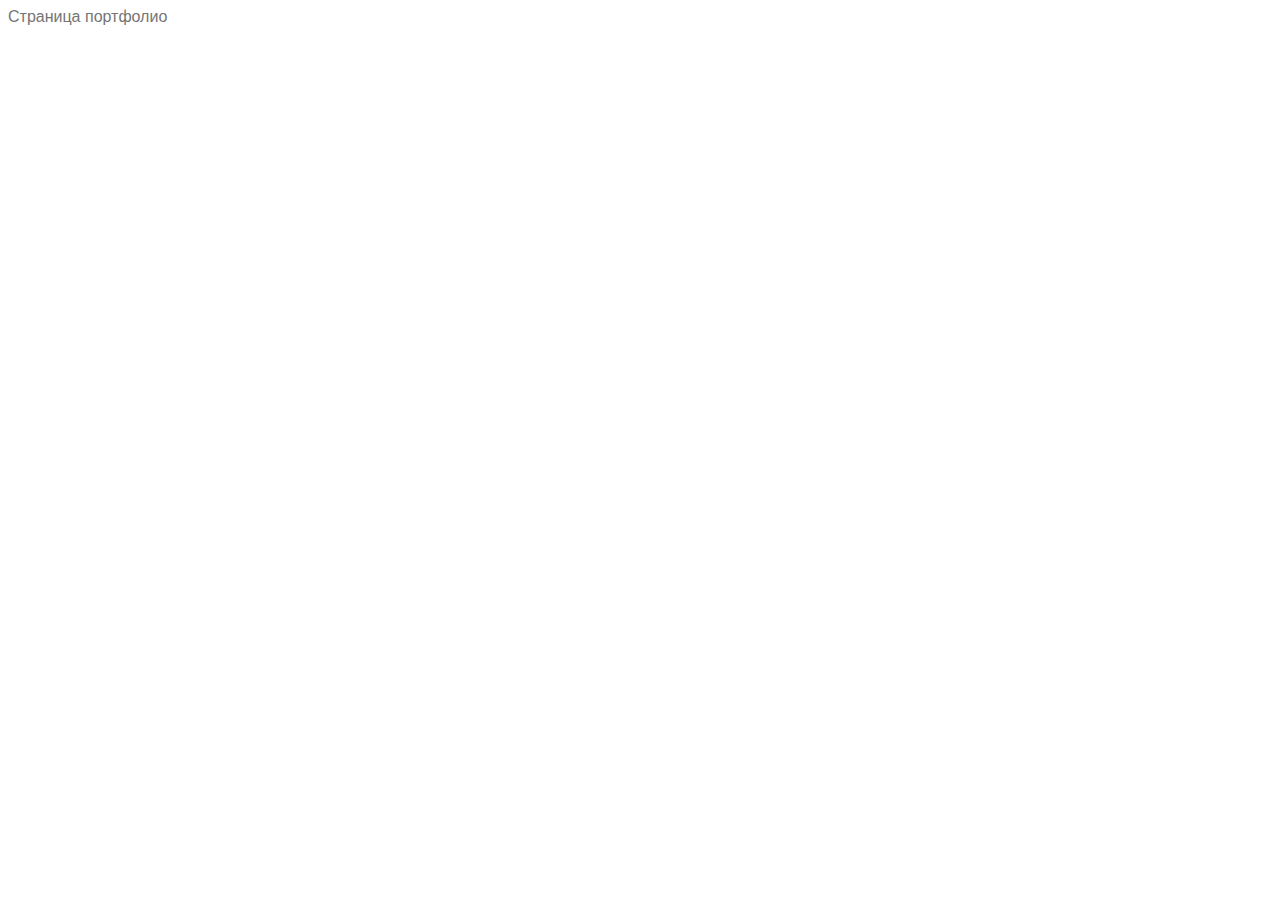
==== portfolio.html @ 5b489743 "added files" ====
<!DOCTYPE html>
<html lang="ru">
  <head>
     <meta charset="utf-8" />
     <meta name="viewport" content="widht=device-widht, initial-scale=1.0" />
     <title>Document</title>
     <link rel="stylesheet" href="./css/styles.css" />
  </head>

  <body>
      <h1?>Страница портфолио</h1>

  </body>
</html>
---- css/styles.css ----
:root {
  --primary-text-color: #757575;
  --title-text-color: #212121;
  --accent-color: #2196f3;
  --primary-white-color: #ffffff;
}

body {
  background-color: var(--primary-white-color);
  color: var(--primary-text-color);
  font-family: Roboto, sans-serif;
}

.list {
  list-style: none;
}

/* логотип */
.logo {
  color: var(--title-text-color);
}
.accent {
  color: var(--accent-color);
}

.site-nav .link {
  color: var(--title-text-color);
}

.site-nav:hover,
.site-nav:focus {
  color: var(--accent-color);
}

/* цвет основного текста: #212121;
вторичный цвет текста:#757575 ;
цвет h1:#FFFFFF;
цвет контактов в футере: #FFFFFF99 ? 60%   rgba(255, 255, 255, 0.6);
акцент: #2196f3;
цвет фона: #ffffff;
цвет торичного фона: #f5f4fa; */
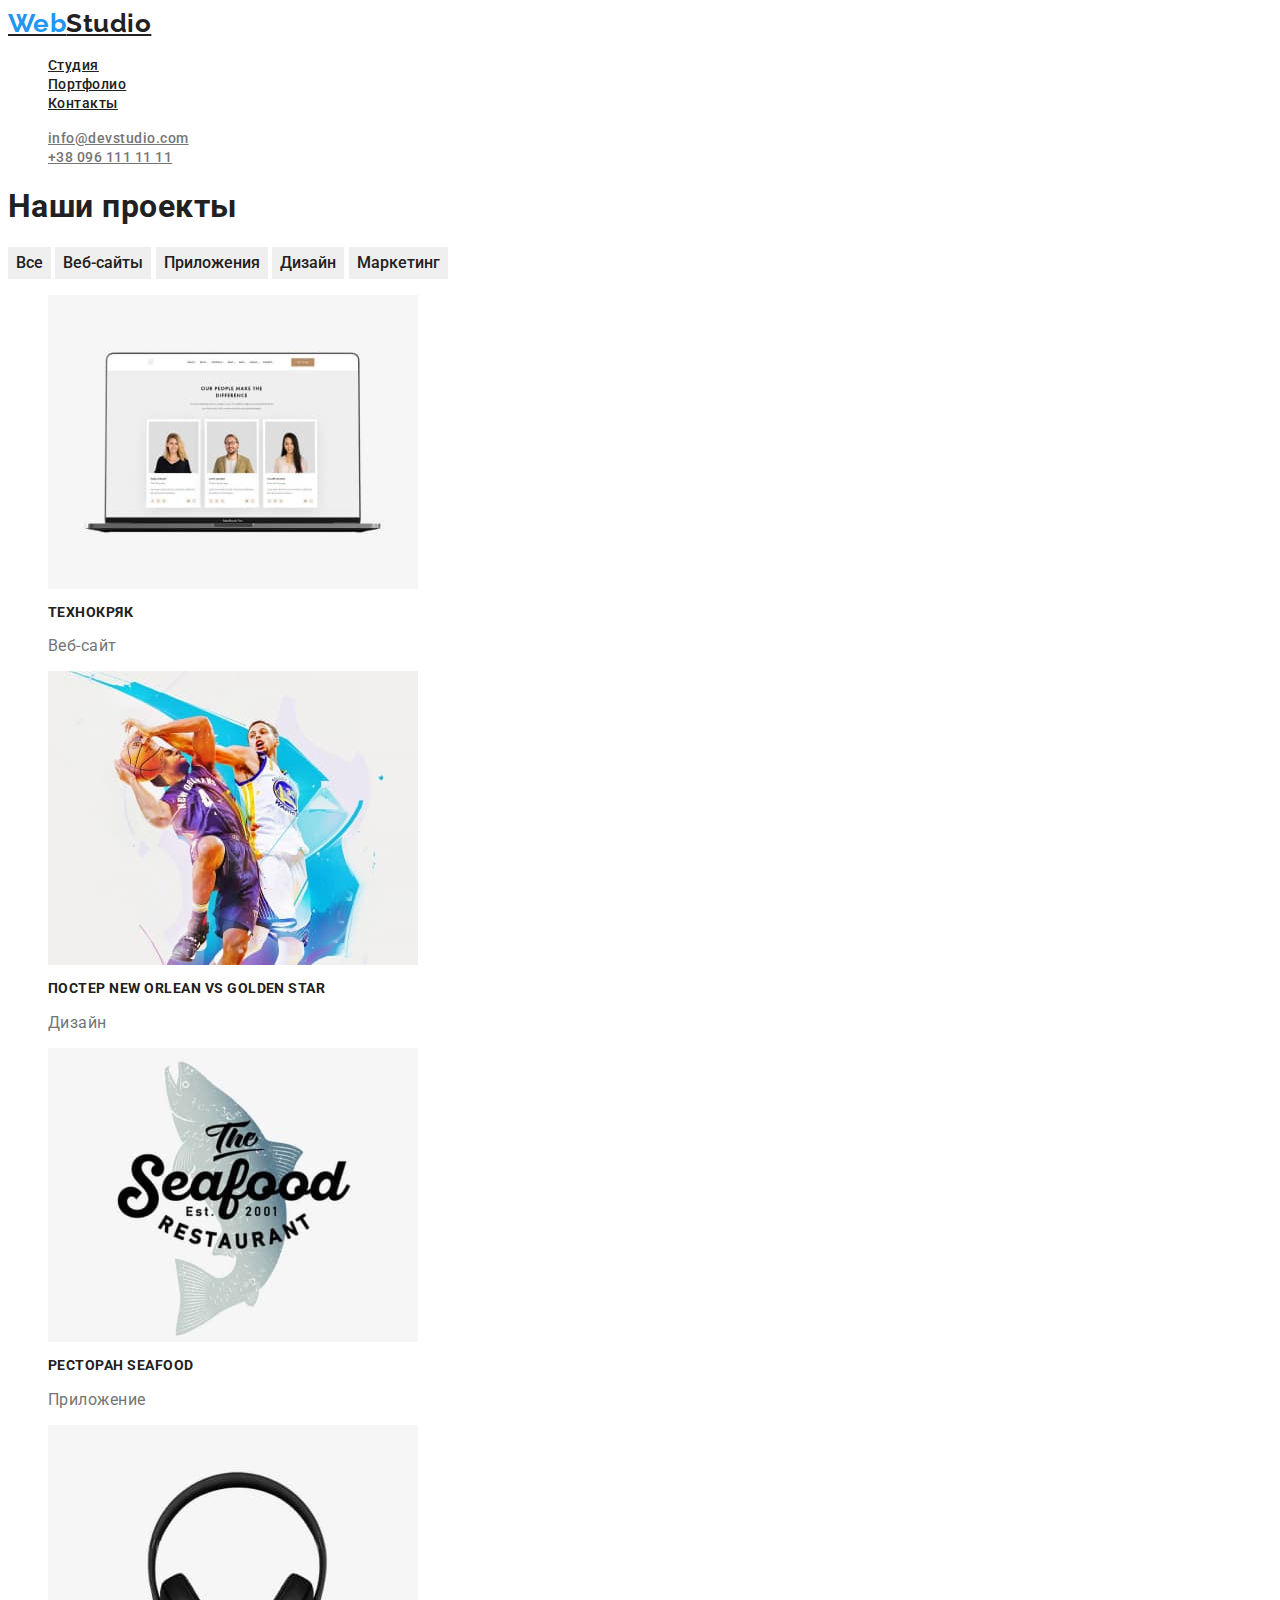
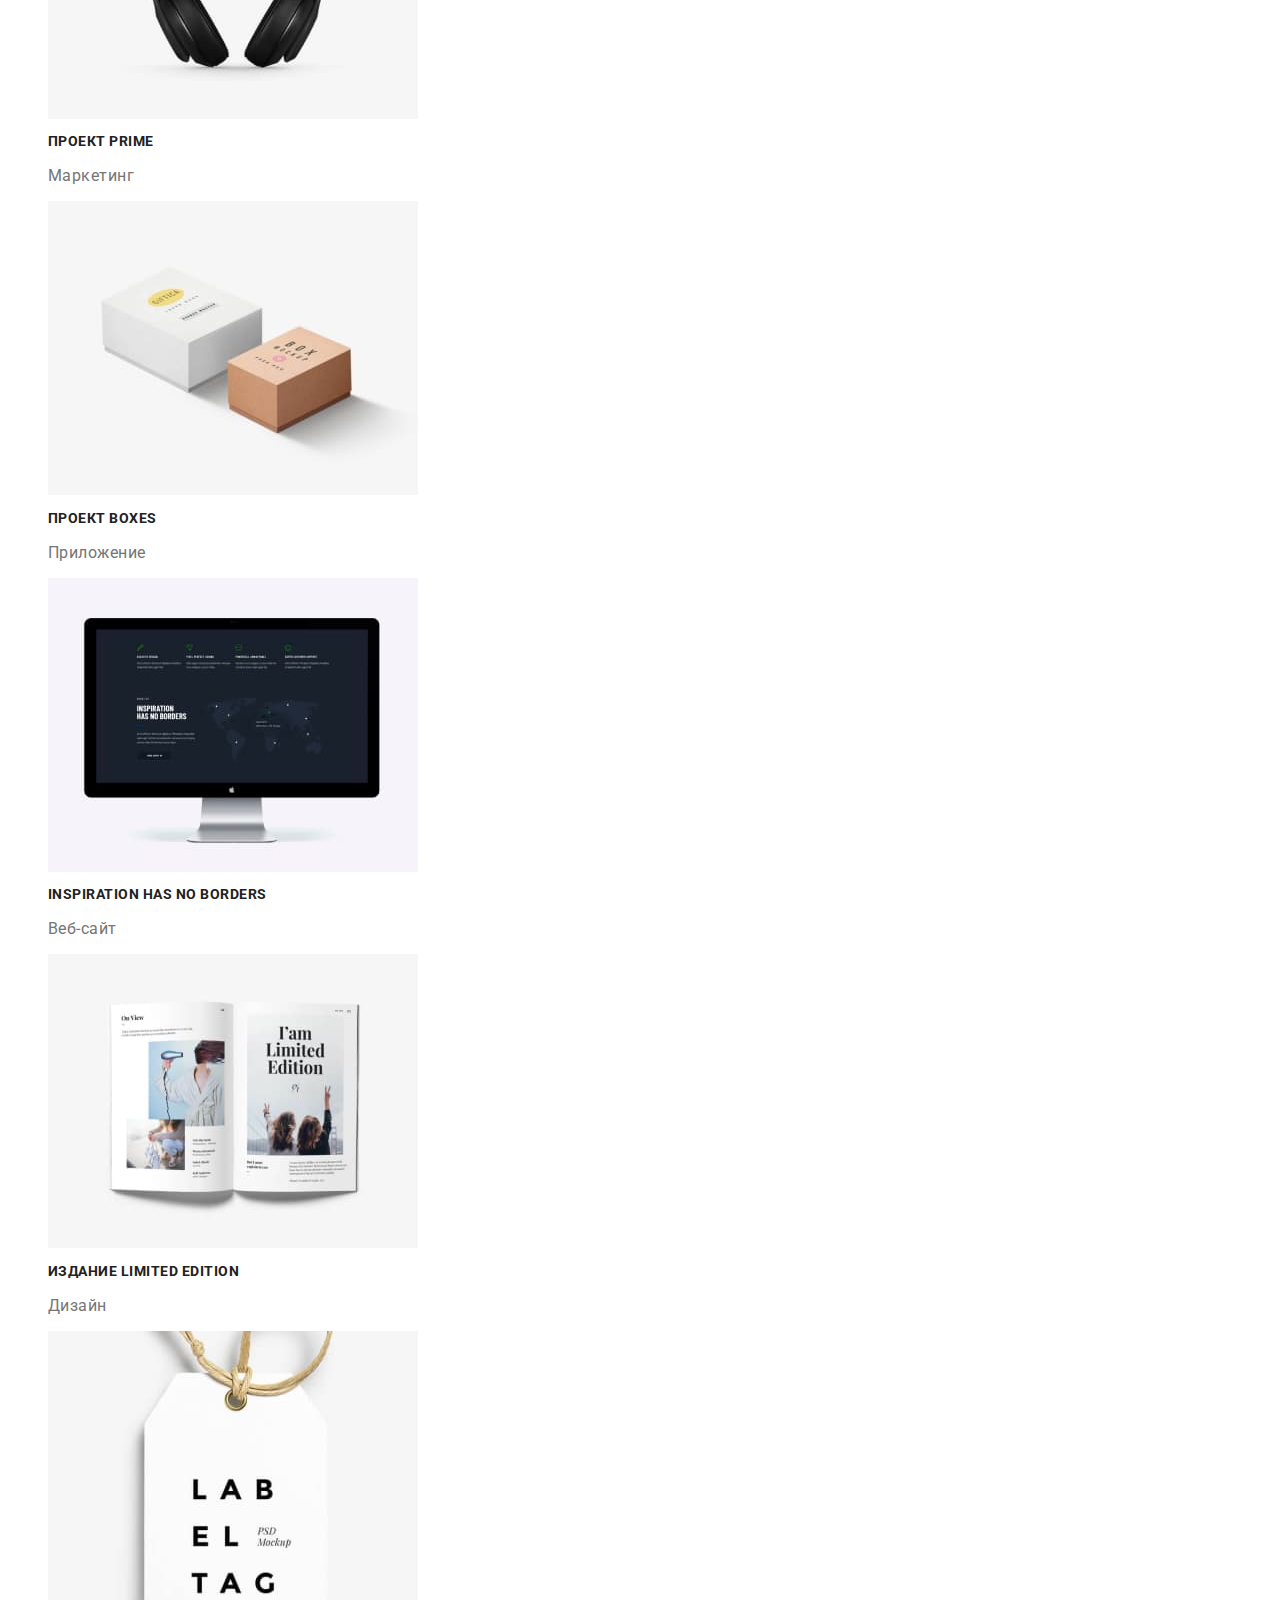
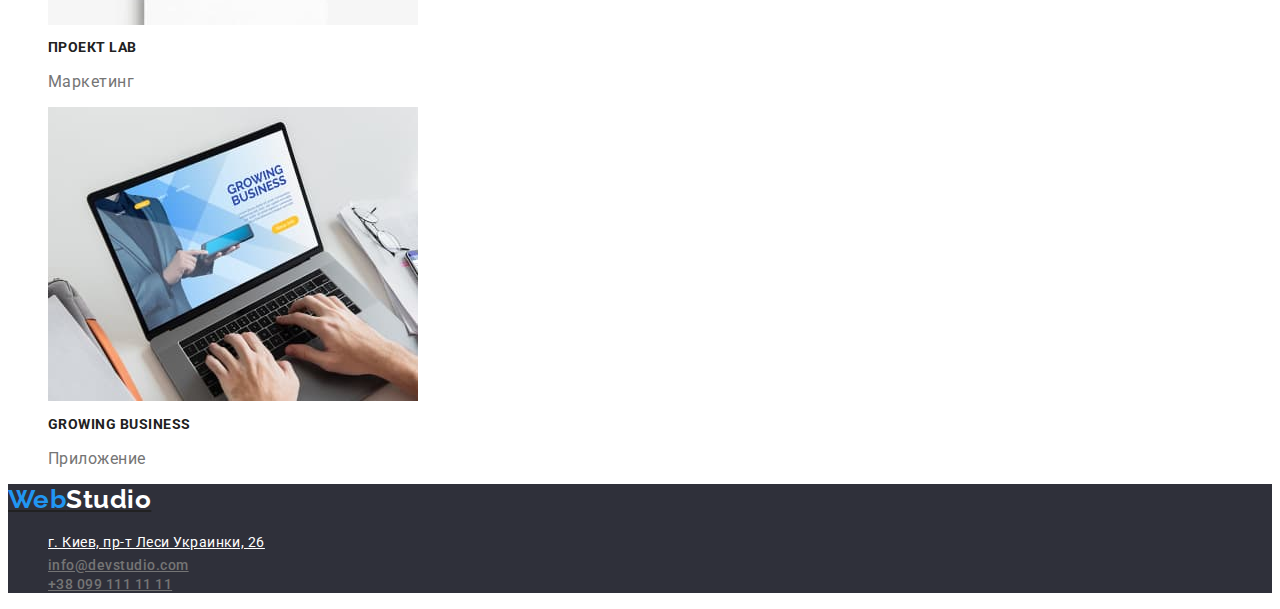
==== commit 45791cdd: "added new pages and css" ====
--- a/portfolio.html
+++ b/portfolio.html
@@ -1,18 +1,112 @@
 <!DOCTYPE html>
 <html lang="ru">
   <head>
-     <meta charset="utf-8" />
-     <meta name="viewport" content="widht=device-widht, initial-scale=1.0" />
-     <title>Document</title>
-     <link rel="stylesheet" href="./css/styles.css" />
+    <meta charset="utf-8" />
+    <meta name="viewport" content="widht=device-widht, initial-scale=1.0" />
+    <title>Document</title>
+    <link rel="preconnect" href="https://fonts.googleapis.com" />
+    <link rel="preconnect" href="https://fonts.gstatic.com" crossorigin />
+    <link
+      href="https://fonts.googleapis.com/css2?family=Raleway:wght@700&family=Roboto:wght@400;500;700;900&display=swap"
+      rel="stylesheet"
+    />
+    <link rel="stylesheet" href="./css/styles.css" />
   </head>
 
   <body>
-      <h1?>Страница портфолио</h1>
+    <!-- Шапка сайта-->
+    <header>
+      <nav>
+        <a href="./index.html" class="logo"><span class="accent">Web</span>Studio</a>
+        <ul class="site-nav list">
+          <li><a href="./portfolio.html" class="link">Студия</a></li>
+          <li><a href="./portfolio.html" class="link">Портфолио</a></li>
+          <li><a href="" class="link">Контакты</a></li>
+        </ul>
+      </nav>
 
+      <ul class="contacts list">
+        <li><a href="mailto:info@devstudio.com" class="contact-title">info@devstudio.com</a></li>
+        <li><a href="tel:+380991111111" class="contact-title">+38 096 111 11 11</a></li>
+      </ul>
+    </header>
+
+    <main>
+      <h1 class="section-title">Наши проекты</h1>
+      <button type="button" class="button-primary">Все</button>
+      <button type="button" class="button-primary">Веб-сайты</button>
+      <button type="button" class="button-primary">Приложения</button>
+      <button type="button" class="button-primary">Дизайн</button>
+      <button type="button" class="button-primary">Маркетинг</button>
+      <ul class="feature-list list">
+        <li>
+          <img src="./images/image.jpg" alt="Ноутбук" width="370" />
+          <h2 class="title">Технокряк</h2>
+          <p>Веб-сайт</p>
+        </li>
+        <li>
+          <img src="./images/image.1.jpg" alt="Двое мужчин играют в баскетбол" width="370" />
+          <h2 class="title">Постер New Orlean vs Golden Star</h2>
+          <p>Дизайн</p>
+        </li>
+        <li>
+          <img src="./images/image.2.jpg" alt="Лого ресторана" width="370" />
+          <h2 class="title">Ресторан Seafood</h2>
+          <p>Приложение</p>
+        </li>
+        <li>
+          <img src="./images/image.3.jpg" alt="Наушники" width="370" />
+          <h2 class="title">Проект Prime</h2>
+          <p>Маркетинг</p>
+        </li>
+        <li>
+          <img src="./images/image.4.jpg" alt="Две коробки" width="370" />
+          <h2 class="title">Проект Boxes</h2>
+          <p>Приложение</p>
+        </li>
+        <li>
+          <img src="./images/image.5.jpg" alt="Монитор комп'ютера" width="370" />
+          <h2 class="title">Inspiration has no Borders</h2>
+          <p>Веб-сайт</p>
+        </li>
+        <li>
+          <img src="./images/image.6.jpg" alt="Открытый журнал" width="370" />
+          <h2 class="title">Издание Limited Edition</h2>
+          <p>Дизайн</p>
+        </li>
+        <li>
+          <img src="./images/image.7.jpg" alt="Проект LAB" width="370" />
+          <h2 class="title">Проект LAB</h2>
+          <p>Маркетинг</p>
+        </li>
+        <li>
+          <img src="./images/image.8.jpg" alt="Робота за проектом" width="370" />
+          <h2 class="title">Growing Business</h2>
+          <p>Приложение</p>
+        </li>
+      </ul>
+    </main>
+
+    <!-- Футер -->
+    <footer class="adress">
+      <a href="./index.html" class="logo"
+        ><span class="accent">Web</span><span class="accent-logo">Studio</span></a
+      >
+      <address>
+        <ul class="contacts list">
+          <li>
+            <a
+              href="https://goo.gl/maps/pnNfETj2RrLpbSRX6"
+              target="_blank"
+              rel="nooper noreferrer"
+              class="adress-title"
+              >г. Киев, пр-т Леси Украинки, 26</a
+            >
+          </li>
+          <li><a href="mailto:info@devstudio.com" class="contact-title"> info@devstudio.com</a></li>
+          <li><a href="tel:+380991111111" class="contact-title"> +38 099 111 11 11</a></li>
+        </ul>
+      </address>
+    </footer>
   </body>
 </html>
-
-
-  
-
--- a/css/styles.css
+++ b/css/styles.css
@@ -3,12 +3,14 @@
   --title-text-color: #212121;
   --accent-color: #2196f3;
   --primary-white-color: #ffffff;
+  --primary-grey-color: #2f303a;
 }
 
 body {
   background-color: var(--primary-white-color);
   color: var(--primary-text-color);
-  font-family: Roboto, sans-serif;
+  font-family: 'Roboto', sans-serif;
+  letter-spacing: 0.03em;
 }
 
 .list {
@@ -18,20 +20,117 @@
 /* логотип */
 .logo {
   color: var(--title-text-color);
+  font-family: 'Raleway', sans-serif;
+  font-weight: 700;
+  font-size: 26px;
+  line-height: 1.19;
 }
 .accent {
   color: var(--accent-color);
 }
+.accent-logo {
+  color: var(--primary-white-color);
+}
+.site-nav .link {
+  color: var(--title-text-color);
+  font-family: 'Roboto', sans-serif;
+  font-weight: 500;
+  font-size: 14px;
+  line-height: 1.14;
+}
 
-.site-nav .link {
+.site-nav .link:hover,
+.site-nav .link:focus {
+  color: var(--accent-color);
+}
+
+/* hero */
+.hero-title {
+  background-color: var(--primary-grey-color);
+  color: var(--primary-white-color);
+  font-family: 'Roboto', sans-serif;
+  font-weight: 900;
+  font-size: 44px;
+  line-height: 1.36;
+  text-transform: uppercase;
+  text-align: center;
+}
+
+.section-title {
   color: var(--title-text-color);
 }
 
-.site-nav:hover,
-.site-nav:focus {
+/* features */
+.feature-list .title {
+  color: var(--title-text-color);
+  font-family: 'Roboto', sans-serif;
+  font-weight: 700;
+  font-size: 14px;
+  line-height: 1.14;
+  text-transform: uppercase;
+}
+
+/* button */
+.button {
+  background-color: var(--accent-color);
+  color: var(--primary-white-color);
+  border-color: transparent;
+  font-family: 'Roboto', sans-serif;
+  font-weight: 700;
+  font-size: 16px;
+  line-height: 1.88;
+  border-radius: 4px;
+  cursor: pointer;
+  text-align: center;
+}
+
+.button:hover,
+.button:focus {
+  color: var(--title-text-color);
+}
+
+.button-primary {
+  color: var(--title-text-color);
+  font-family: 'Roboto', sans-serif;
+  font-size: 16px;
+  font-weight: 500;
+  line-height: 1.63;
+  text-align: center;
+  border-color: transparent;
+  cursor: pointer;
+}
+
+.button-primary:hover,
+.button-primary:focus {
+  background-color: var(--accent-color);
+  color: var(--primary-white-color);
+  border-color: transparent;
+}
+/* contacts */
+.adress {
+  background-color: var(--primary-grey-color);
+}
+.contact-title {
+  color: var(--primary-text-color);
+  font-family: 'Roboto', sans-serif;
+  font-size: 14px;
+  font-weight: 500;
+  line-height: 1.14;
+  font-style: normal;
+}
+
+.contact-title:hover,
+.adress-title:hover {
   color: var(--accent-color);
 }
 
+.adress-title {
+  color: var(--primary-white-color);
+  font-family: Roboto, sans-serif;
+  font-size: 14px;
+  line-height: 1.71;
+  font-style: normal;
+}
 /* цвет основного текста: #212121;
 вторичный цвет текста:#757575 ;
 цвет h1:#FFFFFF;
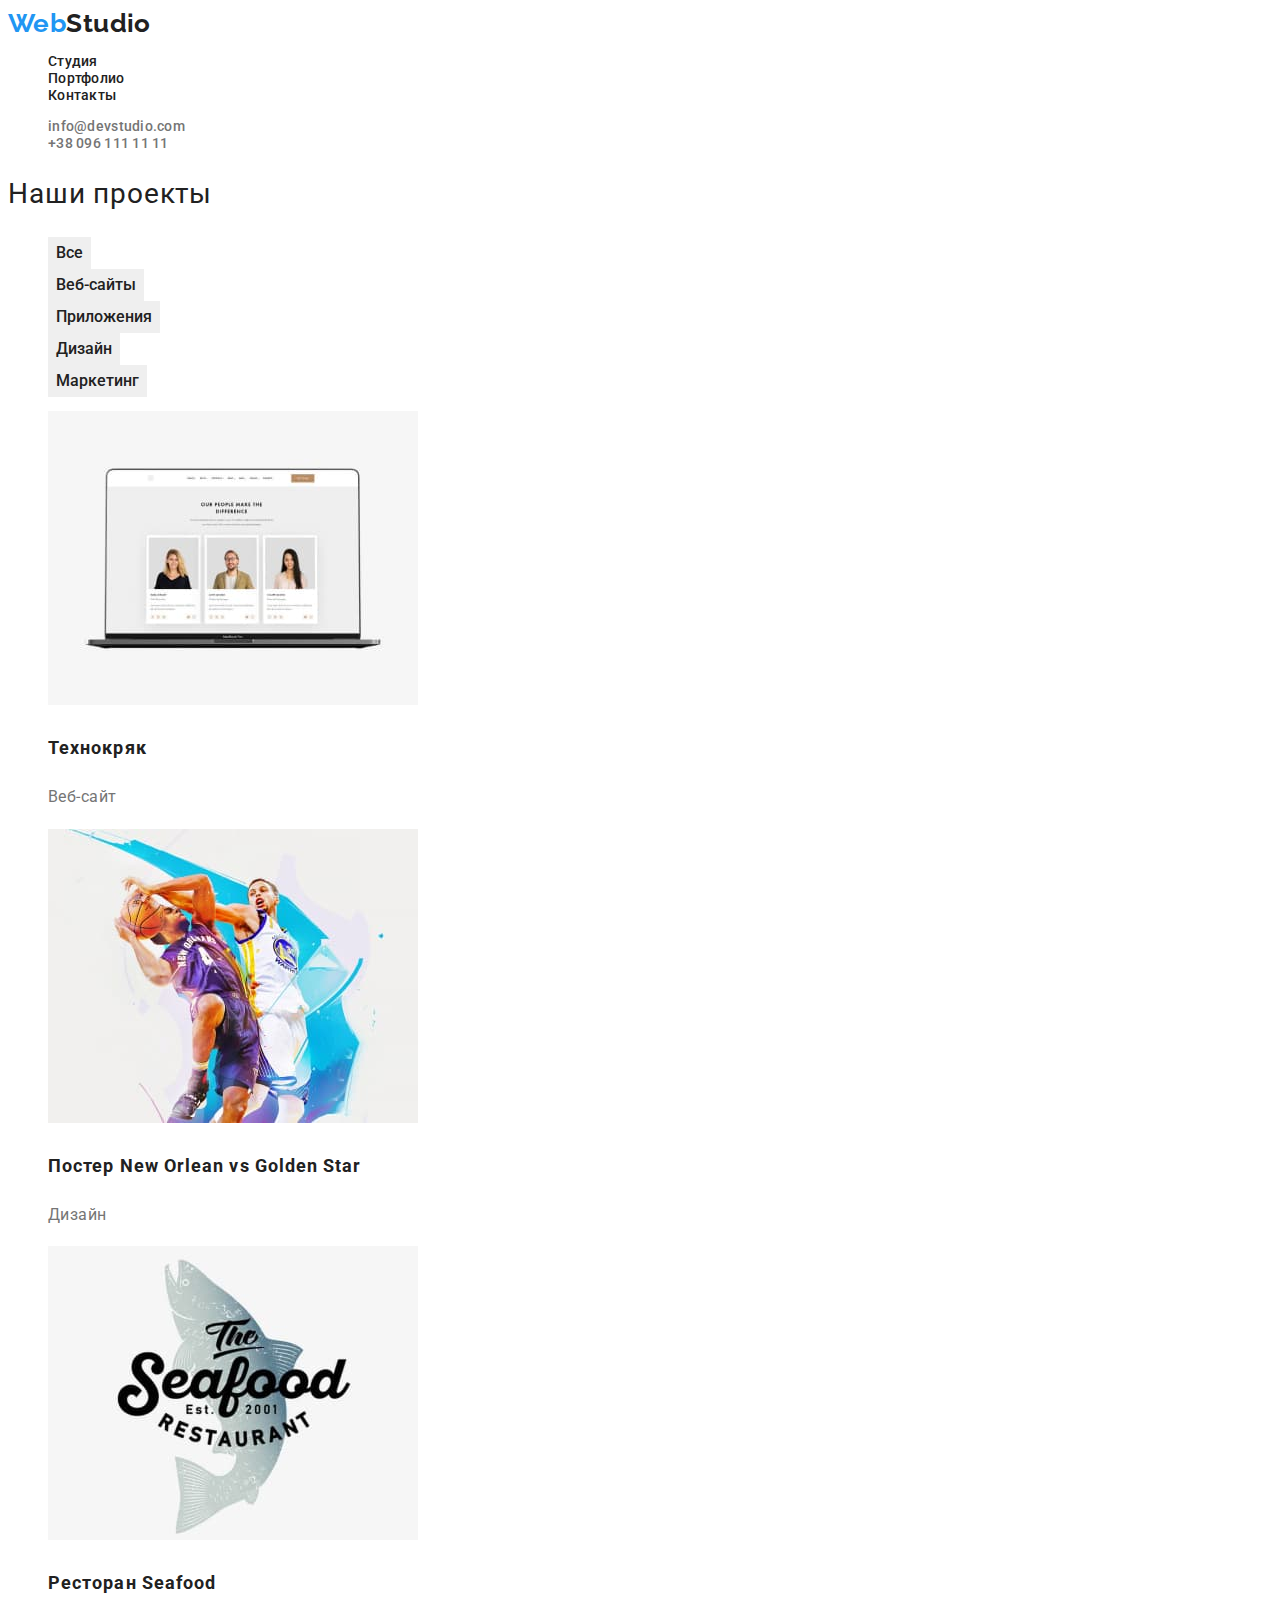
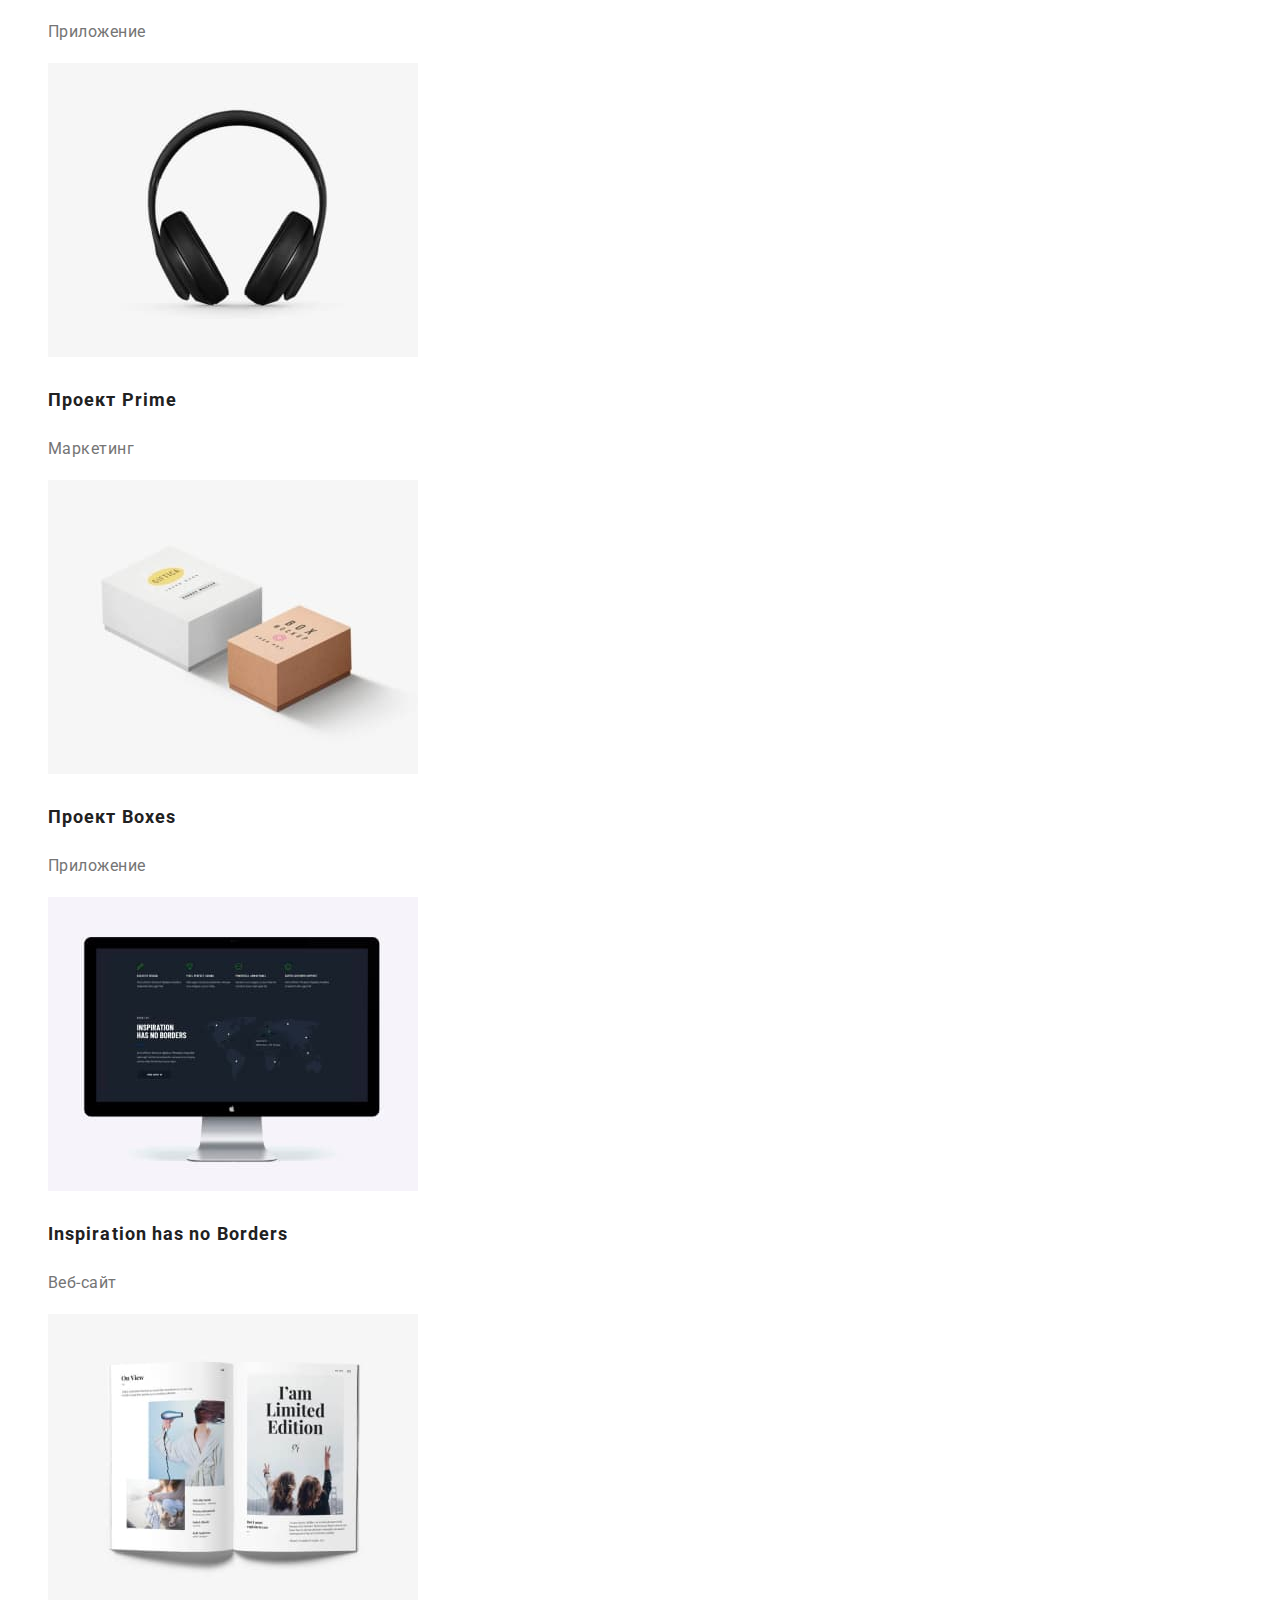
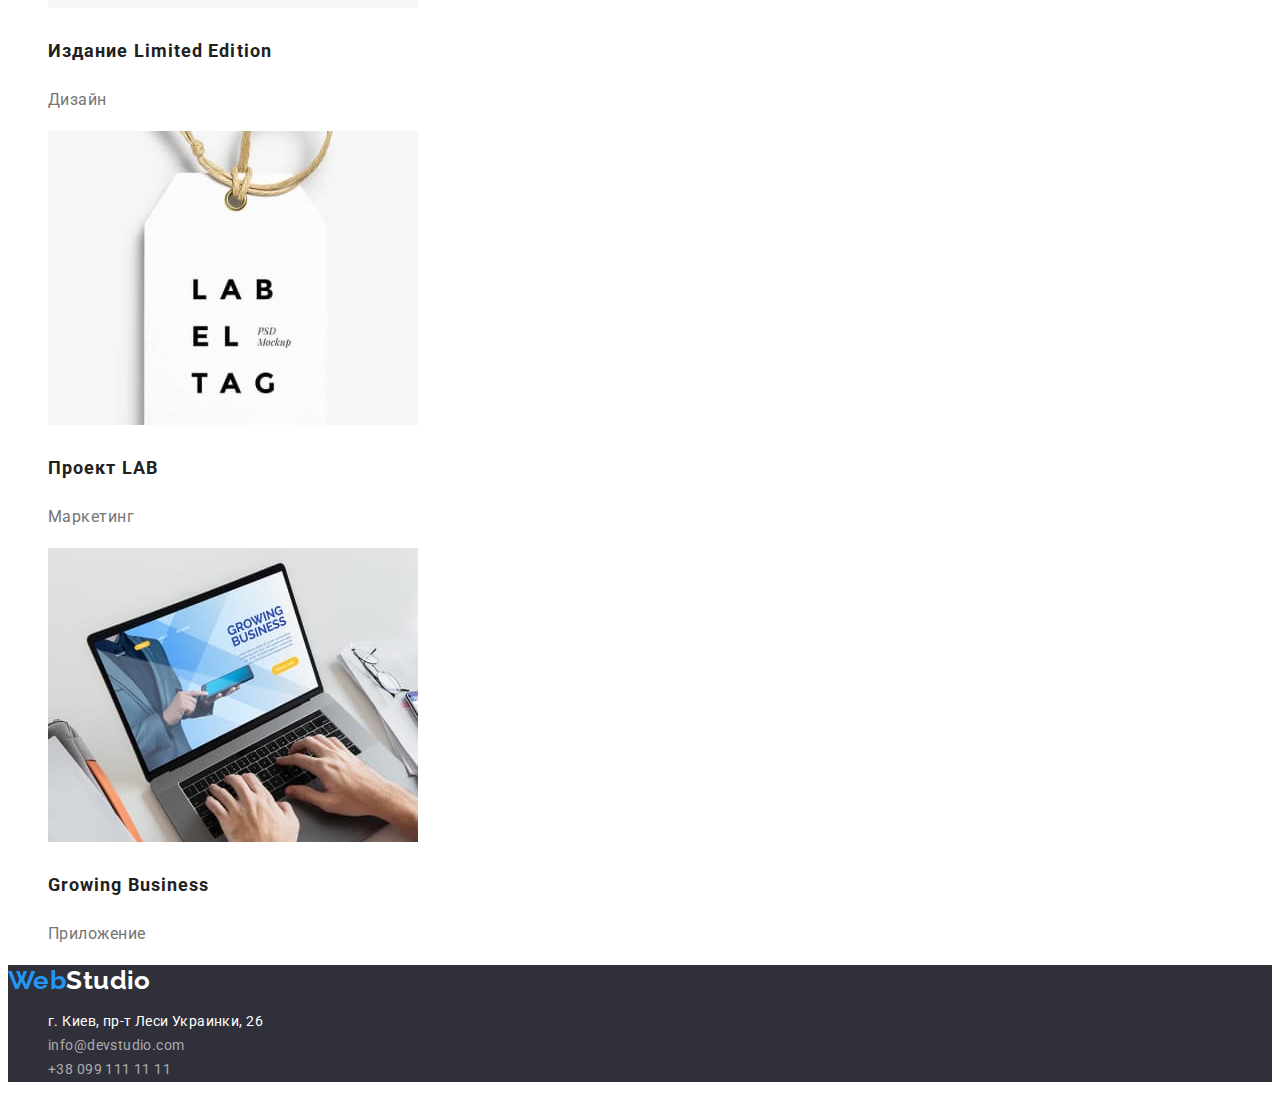
==== commit 72dddc3c: "changes to files" ====
--- a/portfolio.html
+++ b/portfolio.html
@@ -19,7 +19,7 @@
       <nav>
         <a href="./index.html" class="logo"><span class="accent">Web</span>Studio</a>
         <ul class="site-nav list">
-          <li><a href="./portfolio.html" class="link">Студия</a></li>
+          <li><a href="./studio.html" class="link">Студия</a></li>
           <li><a href="./portfolio.html" class="link">Портфолио</a></li>
           <li><a href="" class="link">Контакты</a></li>
         </ul>
@@ -32,59 +32,81 @@
     </header>
 
     <main>
-      <h1 class="section-title">Наши проекты</h1>
-      <button type="button" class="button-primary">Все</button>
-      <button type="button" class="button-primary">Веб-сайты</button>
-      <button type="button" class="button-primary">Приложения</button>
-      <button type="button" class="button-primary">Дизайн</button>
-      <button type="button" class="button-primary">Маркетинг</button>
-      <ul class="feature-list list">
-        <li>
-          <img src="./images/image.jpg" alt="Ноутбук" width="370" />
-          <h2 class="title">Технокряк</h2>
-          <p>Веб-сайт</p>
-        </li>
-        <li>
-          <img src="./images/image.1.jpg" alt="Двое мужчин играют в баскетбол" width="370" />
-          <h2 class="title">Постер New Orlean vs Golden Star</h2>
-          <p>Дизайн</p>
-        </li>
-        <li>
-          <img src="./images/image.2.jpg" alt="Лого ресторана" width="370" />
-          <h2 class="title">Ресторан Seafood</h2>
-          <p>Приложение</p>
-        </li>
-        <li>
-          <img src="./images/image.3.jpg" alt="Наушники" width="370" />
-          <h2 class="title">Проект Prime</h2>
-          <p>Маркетинг</p>
-        </li>
-        <li>
-          <img src="./images/image.4.jpg" alt="Две коробки" width="370" />
-          <h2 class="title">Проект Boxes</h2>
-          <p>Приложение</p>
-        </li>
-        <li>
-          <img src="./images/image.5.jpg" alt="Монитор комп'ютера" width="370" />
-          <h2 class="title">Inspiration has no Borders</h2>
-          <p>Веб-сайт</p>
-        </li>
-        <li>
-          <img src="./images/image.6.jpg" alt="Открытый журнал" width="370" />
-          <h2 class="title">Издание Limited Edition</h2>
-          <p>Дизайн</p>
-        </li>
-        <li>
-          <img src="./images/image.7.jpg" alt="Проект LAB" width="370" />
-          <h2 class="title">Проект LAB</h2>
-          <p>Маркетинг</p>
-        </li>
-        <li>
-          <img src="./images/image.8.jpg" alt="Робота за проектом" width="370" />
-          <h2 class="title">Growing Business</h2>
-          <p>Приложение</p>
-        </li>
-      </ul>
+      <section class="section">
+        <h1 class="section-title">Наши проекты</h1>
+        <ul class="list">
+          <li><button type="button" class="button-primary">Все</button></li>
+          <li><button type="button" class="button-primary">Веб-сайты</button></li>
+          <li><button type="button" class="button-primary">Приложения</button></li>
+          <li><button type="button" class="button-primary">Дизайн</button></li>
+          <li><button type="button" class="button-primary">Маркетинг</button></li>
+        </ul>
+        <ul class="projects list">
+          <li class="projects-item">
+            <a href="" class="projects-link">
+              <img src="./images/image.jpg" alt="Ноутбук" width="370" />
+              <h2 class="projects-title">Технокряк</h2>
+              <p>Веб-сайт</p>
+            </a>
+          </li>
+          <li class="projects-item">
+            <a href="" class="projects-link">
+              <img src="./images/image.1.jpg" alt="Двое мужчин играют в баскетбол" width="370" />
+              <h2 class="projects-title">Постер New Orlean vs Golden Star</h2>
+              <p>Дизайн</p>
+            </a>
+          </li>
+          <li class="projects-item">
+            <a href="" class="projects-link">
+              <img src="./images/image.2.jpg" alt="Лого ресторана" width="370" />
+              <h2 class="projects-title">Ресторан Seafood</h2>
+              <p>Приложение</p>
+            </a>
+          </li>
+          <li class="projects-item">
+            <a href="" class="projects-link">
+              <img src="./images/image.3.jpg" alt="Наушники" width="370" />
+              <h2 class="projects-title">Проект Prime</h2>
+              <p>Маркетинг</p>
+            </a>
+          </li>
+          <li class="projects-item">
+            <a href="" class="projects-link">
+              <img src="./images/image.4.jpg" alt="Две коробки" width="370" />
+              <h2 class="projects-title">Проект Boxes</h2>
+              <p>Приложение</p>
+            </a>
+          </li>
+          <li class="projects-item">
+            <a href="" class="projects-link">
+              <img src="./images/image.5.jpg" alt="Монитор комп'ютера" width="370" />
+              <h2 class="projects-title">Inspiration has no Borders</h2>
+              <p>Веб-сайт</p>
+            </a>
+          </li>
+          <li class="projects-item">
+            <a href="" class="projects-link">
+              <img src="./images/image.6.jpg" alt="Открытый журнал" width="370" />
+              <h2 class="projects-title">Издание Limited Edition</h2>
+              <p>Дизайн</p>
+            </a>
+          </li>
+          <li class="projects-item">
+            <a href="" class="projects-link">
+              <img src="./images/image.7.jpg" alt="Проект LAB" width="370" />
+              <h2 class="projects-title">Проект LAB</h2>
+              <p>Маркетинг</p>
+            </a>
+          </li>
+          <li class="projects-item">
+            <a href="" class="projects-link">
+              <img src="./images/image.8.jpg" alt="Робота за проектом" width="370" />
+              <h2 class="projects-title">Growing Business</h2>
+              <p>Приложение</p>
+            </a>
+          </li>
+        </ul>
+      </section>
     </main>
 
     <!-- Футер -->
@@ -103,8 +125,8 @@
               >г. Киев, пр-т Леси Украинки, 26</a
             >
           </li>
-          <li><a href="mailto:info@devstudio.com" class="contact-title"> info@devstudio.com</a></li>
-          <li><a href="tel:+380991111111" class="contact-title"> +38 099 111 11 11</a></li>
+          <li><a href="mailto:info@devstudio.com" class="contact-item"> info@devstudio.com</a></li>
+          <li><a href="tel:+380991111111" class="contact-item"> +38 099 111 11 11</a></li>
         </ul>
       </address>
     </footer>
--- a/css/styles.css
+++ b/css/styles.css
@@ -10,6 +10,8 @@
   background-color: var(--primary-white-color);
   color: var(--primary-text-color);
   font-family: 'Roboto', sans-serif;
+  font-weight: 400;
+  font-size: 14px;
   letter-spacing: 0.03em;
 }
 
@@ -22,6 +24,7 @@
   color: var(--title-text-color);
   font-family: 'Raleway', sans-serif;
   font-weight: 700;
+  text-decoration: none;
   font-size: 26px;
   line-height: 1.19;
 }
@@ -37,6 +40,8 @@
   font-weight: 500;
   font-size: 14px;
   line-height: 1.14;
+  text-decoration: none;
+  letter-spacing: 0.02em;
 }
 
 .site-nav .link:hover,
@@ -50,24 +55,48 @@
   color: var(--primary-white-color);
   font-family: 'Roboto', sans-serif;
   font-weight: 900;
-  font-size: 44px;
   line-height: 1.36;
-  text-transform: uppercase;
   text-align: center;
+  letter-spacing: 0.06em;
 }
 
 .section-title {
   color: var(--title-text-color);
+  font-family: 'Roboto', sans-serif;
+  font-weight: 400;
+  line-height: 1.71;
+  letter-spacing: 0.03em;
 }
 
-/* features */
-.feature-list .title {
+/* work */
+.work-title {
+  color: var(--title-text-color);
+  font-family: 'Roboto', sans-serif;
+  font-style: normal;
+  font-weight: 700;
+  font-size: 14px;
+  line-height: 1.14;
+  letter-spacing: 0.03em;
+  text-transform: uppercase;
+}
+
+/* projects */
+.projects-link {
+  color: var(--primary-text-color);
+  text-decoration: none;
+  font-family: 'Roboto';
+  font-weight: 400;
+  font-size: 16px;
+  line-height: 1.88;
+  letter-spacing: 0.03em;
+}
+.projects-title {
   color: var(--title-text-color);
   font-family: 'Roboto', sans-serif;
   font-weight: 700;
-  font-size: 14px;
-  line-height: 1.14;
-  text-transform: uppercase;
+  font-size: 18px;
+  line-height: 2;
+  letter-spacing: 0.06em;
 }
 
 /* button */
@@ -82,11 +111,12 @@
   border-radius: 4px;
   cursor: pointer;
   text-align: center;
+  letter-spacing: 0.06em;
 }
 
 .button:hover,
 .button:focus {
-  color: var(--title-text-color);
+  color: var(--primary-white-color);
 }
 
 .button-primary {
@@ -106,6 +136,17 @@
   color: var(--primary-white-color);
   border-color: transparent;
 }
+
+/* features */
+.feature-title {
+  color: var(--title-text-color);
+  font-family: 'Roboto', sans-serif;
+  font-weight: 500;
+  font-size: 16px;
+  line-height: 1.19;
+  letter-spacing: 0.03em;
+}
+
 /* contacts */
 .adress {
   background-color: var(--primary-grey-color);
@@ -117,9 +158,23 @@
   font-weight: 500;
   line-height: 1.14;
   font-style: normal;
+  text-decoration: none;
+  letter-spacing: 0.02em;
+}
+
+.contact-item {
+  font-family: 'Roboto';
+  font-style: normal;
+  font-weight: 400;
+  font-size: 14px;
+  line-height: 1.71;
+  letter-spacing: 0.03em;
+  color: rgba(255, 255, 255, 0.6);
+  text-decoration: none;
 }
 
 .contact-title:hover,
+.contact-item:hover,
 .adress-title:hover {
   color: var(--accent-color);
 }
@@ -130,6 +185,7 @@
   font-size: 14px;
   line-height: 1.71;
   font-style: normal;
+  text-decoration: none;
 }
 /* цвет основного текста: #212121;
 вторичный цвет текста:#757575 ;
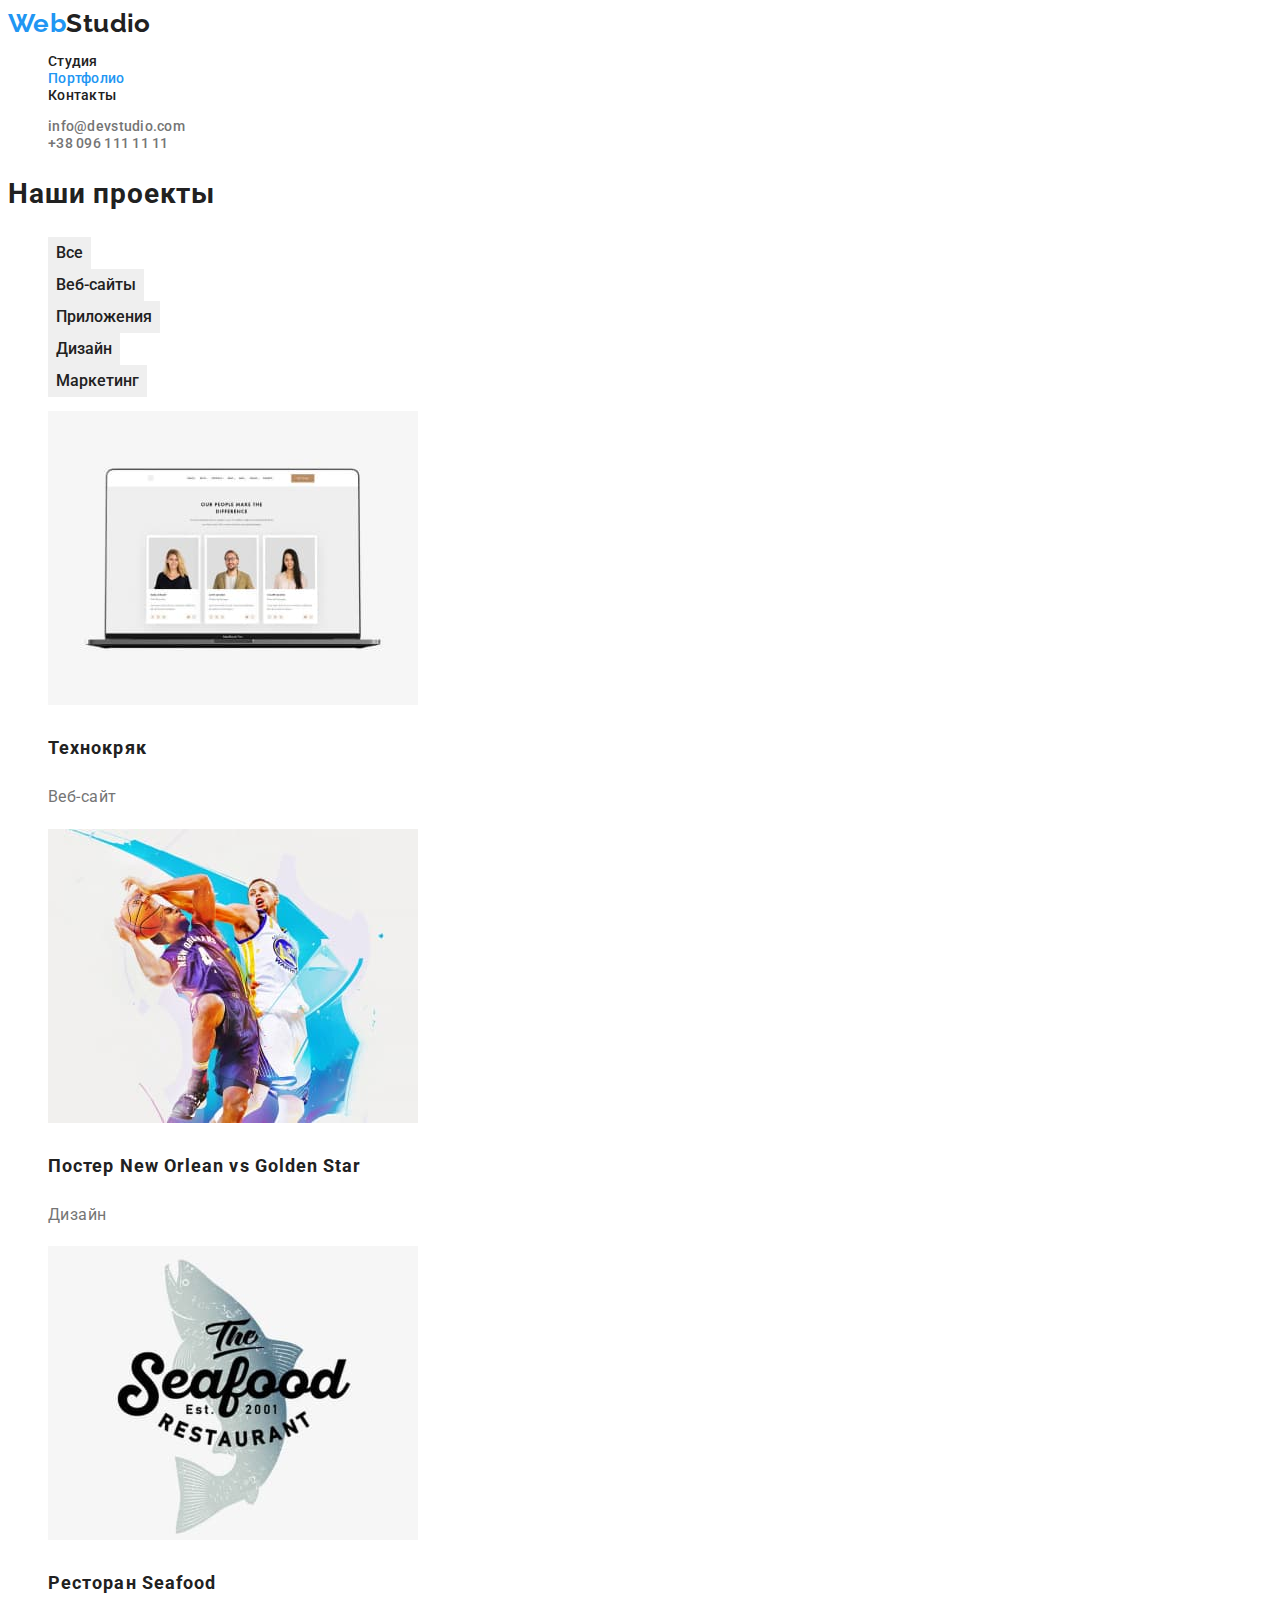
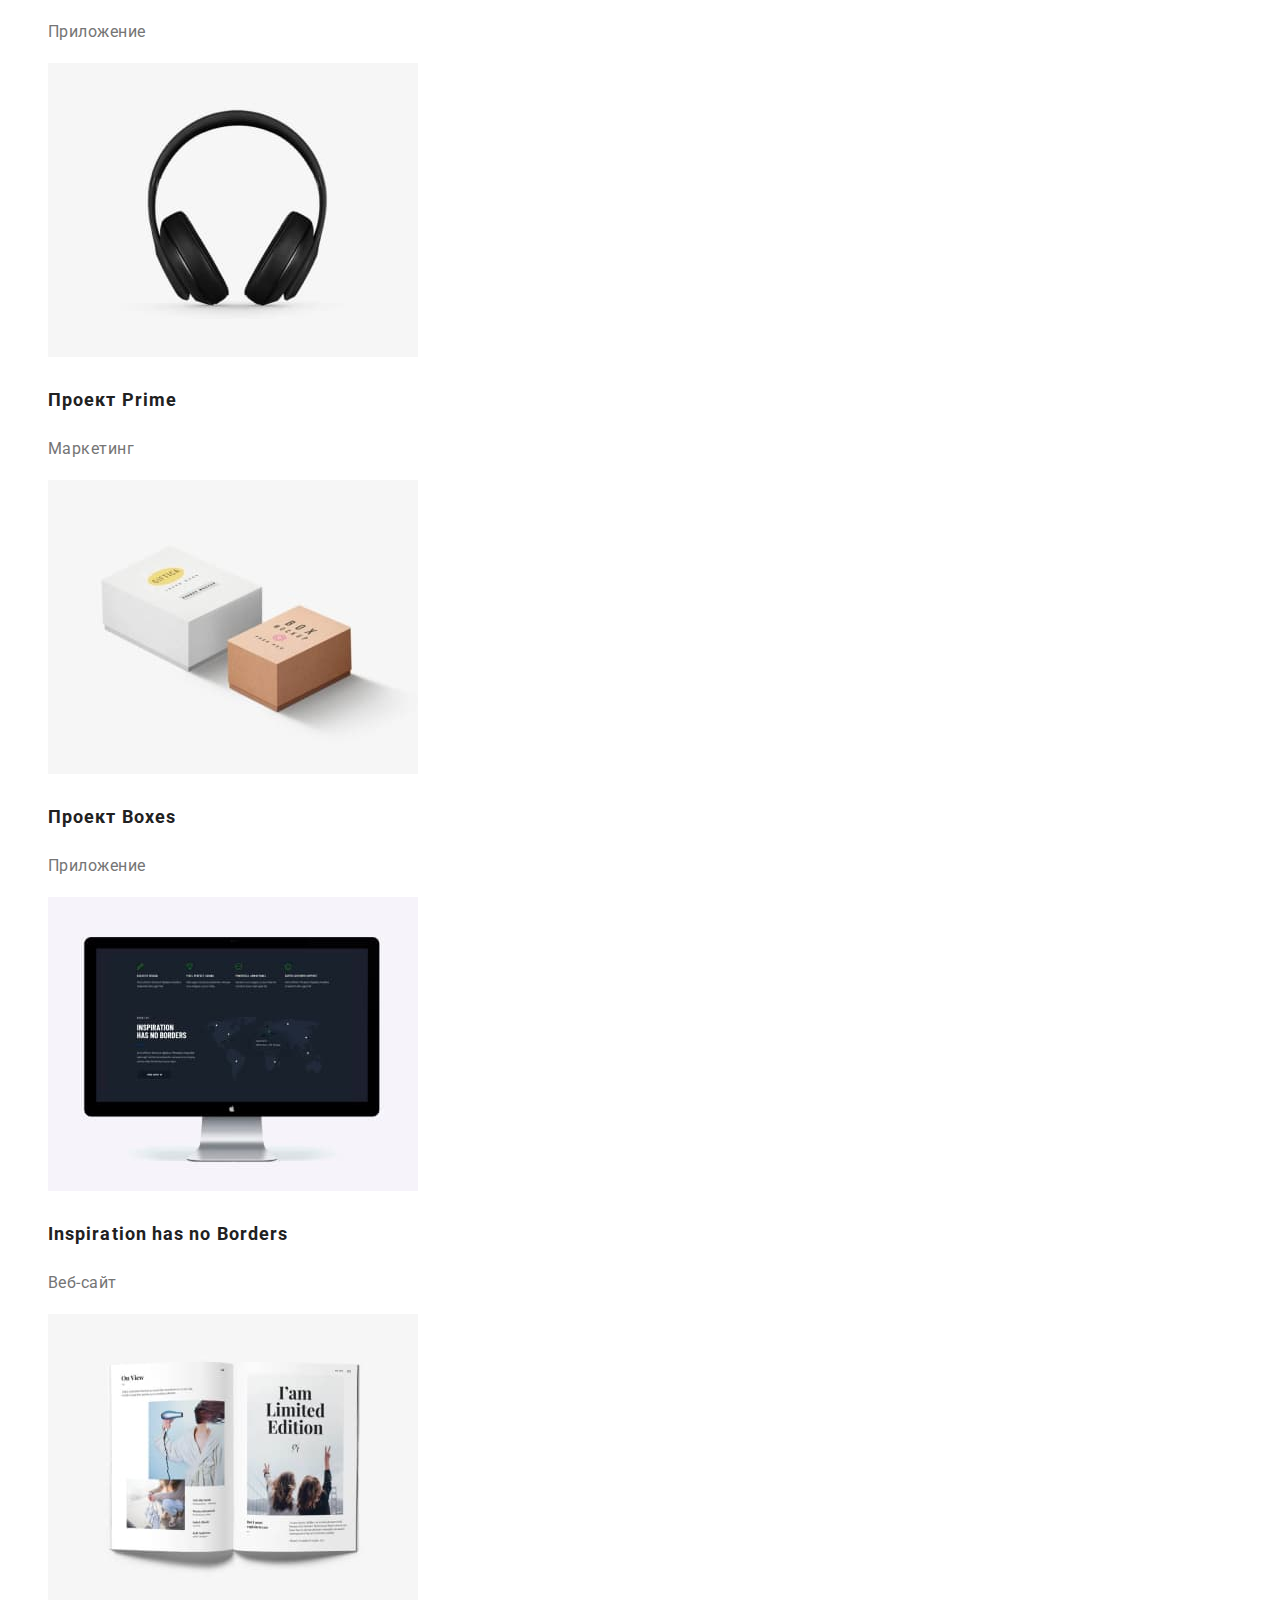
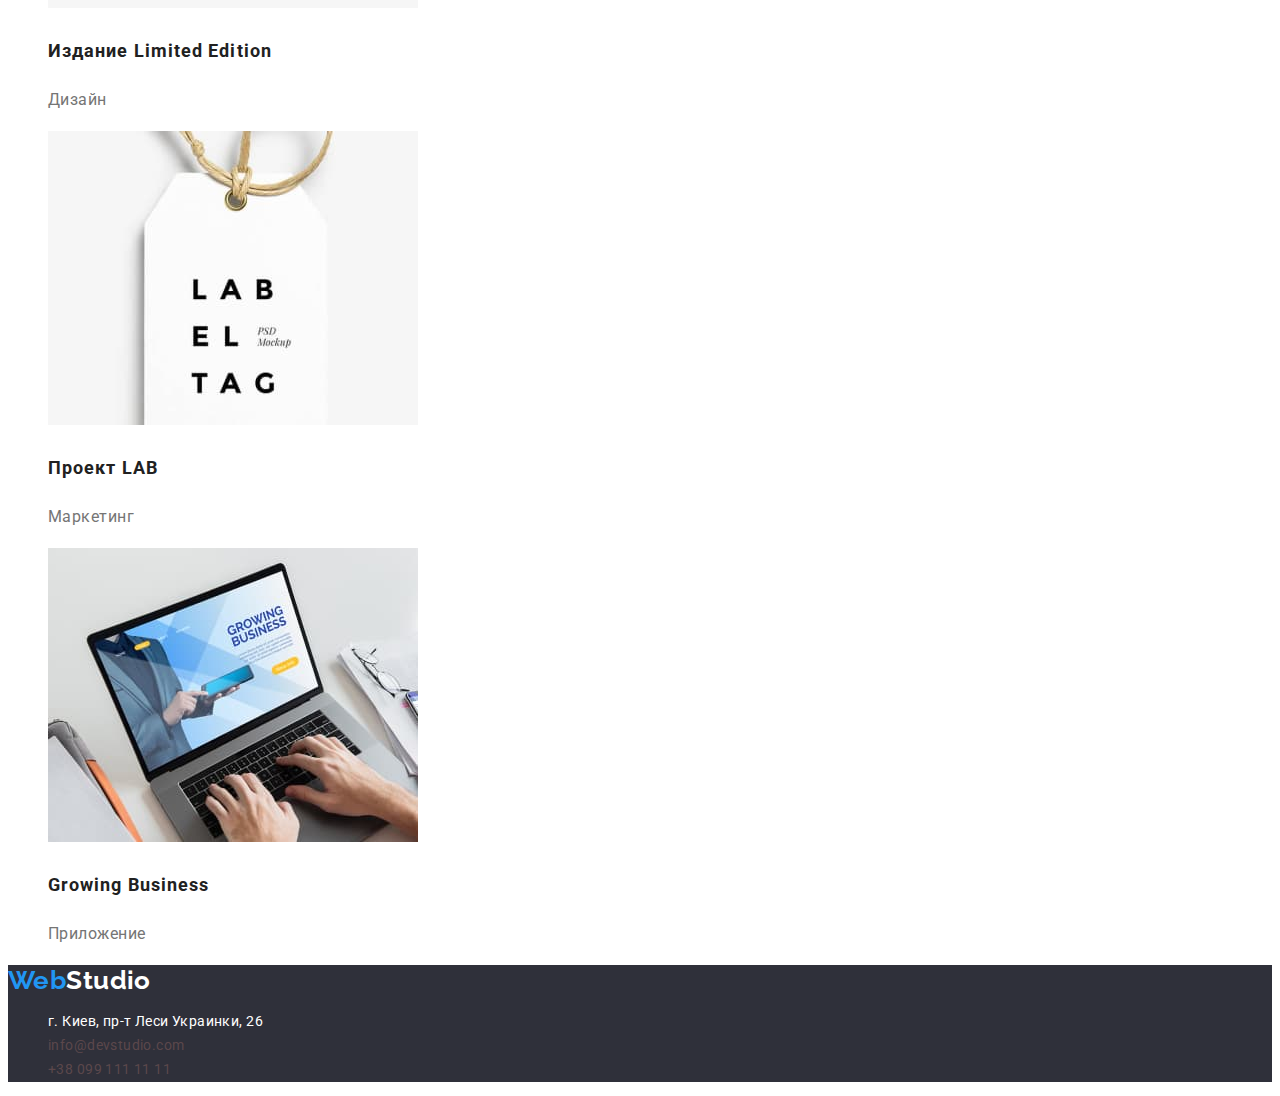
==== commit db912c85: "HW-2" ====
--- a/portfolio.html
+++ b/portfolio.html
@@ -20,7 +20,7 @@
         <a href="./index.html" class="logo"><span class="accent">Web</span>Studio</a>
         <ul class="site-nav list">
           <li><a href="./studio.html" class="link">Студия</a></li>
-          <li><a href="./portfolio.html" class="link">Портфолио</a></li>
+          <li><a href="./portfolio.html" class="link current">Портфолио</a></li>
           <li><a href="" class="link">Контакты</a></li>
         </ul>
       </nav>
--- a/css/styles.css
+++ b/css/styles.css
@@ -6,11 +6,23 @@
   --primary-grey-color: #2f303a;
 }
 
+.visually-hidden {
+  position: absolute;
+  white-space: nowrap;
+  width: 1px;
+  height: 1px;
+  overflow: hidden;
+  border: 0;
+  padding: 0;
+  clip: rect(0 0 0 0);
+  clip-path: inset(50%);
+  margin: -1px;
+}
+
 body {
   background-color: var(--primary-white-color);
   color: var(--primary-text-color);
   font-family: 'Roboto', sans-serif;
-  font-weight: 400;
   font-size: 14px;
   letter-spacing: 0.03em;
 }
@@ -46,6 +58,10 @@
 
 .site-nav .link:hover,
 .site-nav .link:focus {
+  color: var(--accent-color);
+}
+
+.site-nav .link.current {
   color: var(--accent-color);
 }
 
@@ -63,7 +79,6 @@
 .section-title {
   color: var(--title-text-color);
   font-family: 'Roboto', sans-serif;
-  font-weight: 400;
   line-height: 1.71;
   letter-spacing: 0.03em;
 }
@@ -72,7 +87,6 @@
 .work-title {
   color: var(--title-text-color);
   font-family: 'Roboto', sans-serif;
-  font-style: normal;
   font-weight: 700;
   font-size: 14px;
   line-height: 1.14;
@@ -85,7 +99,6 @@
   color: var(--primary-text-color);
   text-decoration: none;
   font-family: 'Roboto';
-  font-weight: 400;
   font-size: 16px;
   line-height: 1.88;
   letter-spacing: 0.03em;
@@ -154,7 +167,6 @@
 .contact-title {
   color: var(--primary-text-color);
   font-family: 'Roboto', sans-serif;
-  font-size: 14px;
   font-weight: 500;
   line-height: 1.14;
   font-style: normal;
@@ -163,14 +175,12 @@
 }
 
 .contact-item {
-  font-family: 'Roboto';
+  font-family: 'Roboto', sans-serif;
+  line-height: 1.71;
+  letter-spacing: 0.03em;
+  color: rgba(122, 88, 88, 0.6);
+  text-decoration: none;
   font-style: normal;
-  font-weight: 400;
-  font-size: 14px;
-  line-height: 1.71;
-  letter-spacing: 0.03em;
-  color: rgba(255, 255, 255, 0.6);
-  text-decoration: none;
 }
 
 .contact-title:hover,
@@ -181,8 +191,7 @@
 
 .adress-title {
   color: var(--primary-white-color);
-  font-family: Roboto, sans-serif;
-  font-size: 14px;
+  font-family: 'Roboto', sans-serif;
   line-height: 1.71;
   font-style: normal;
   text-decoration: none;
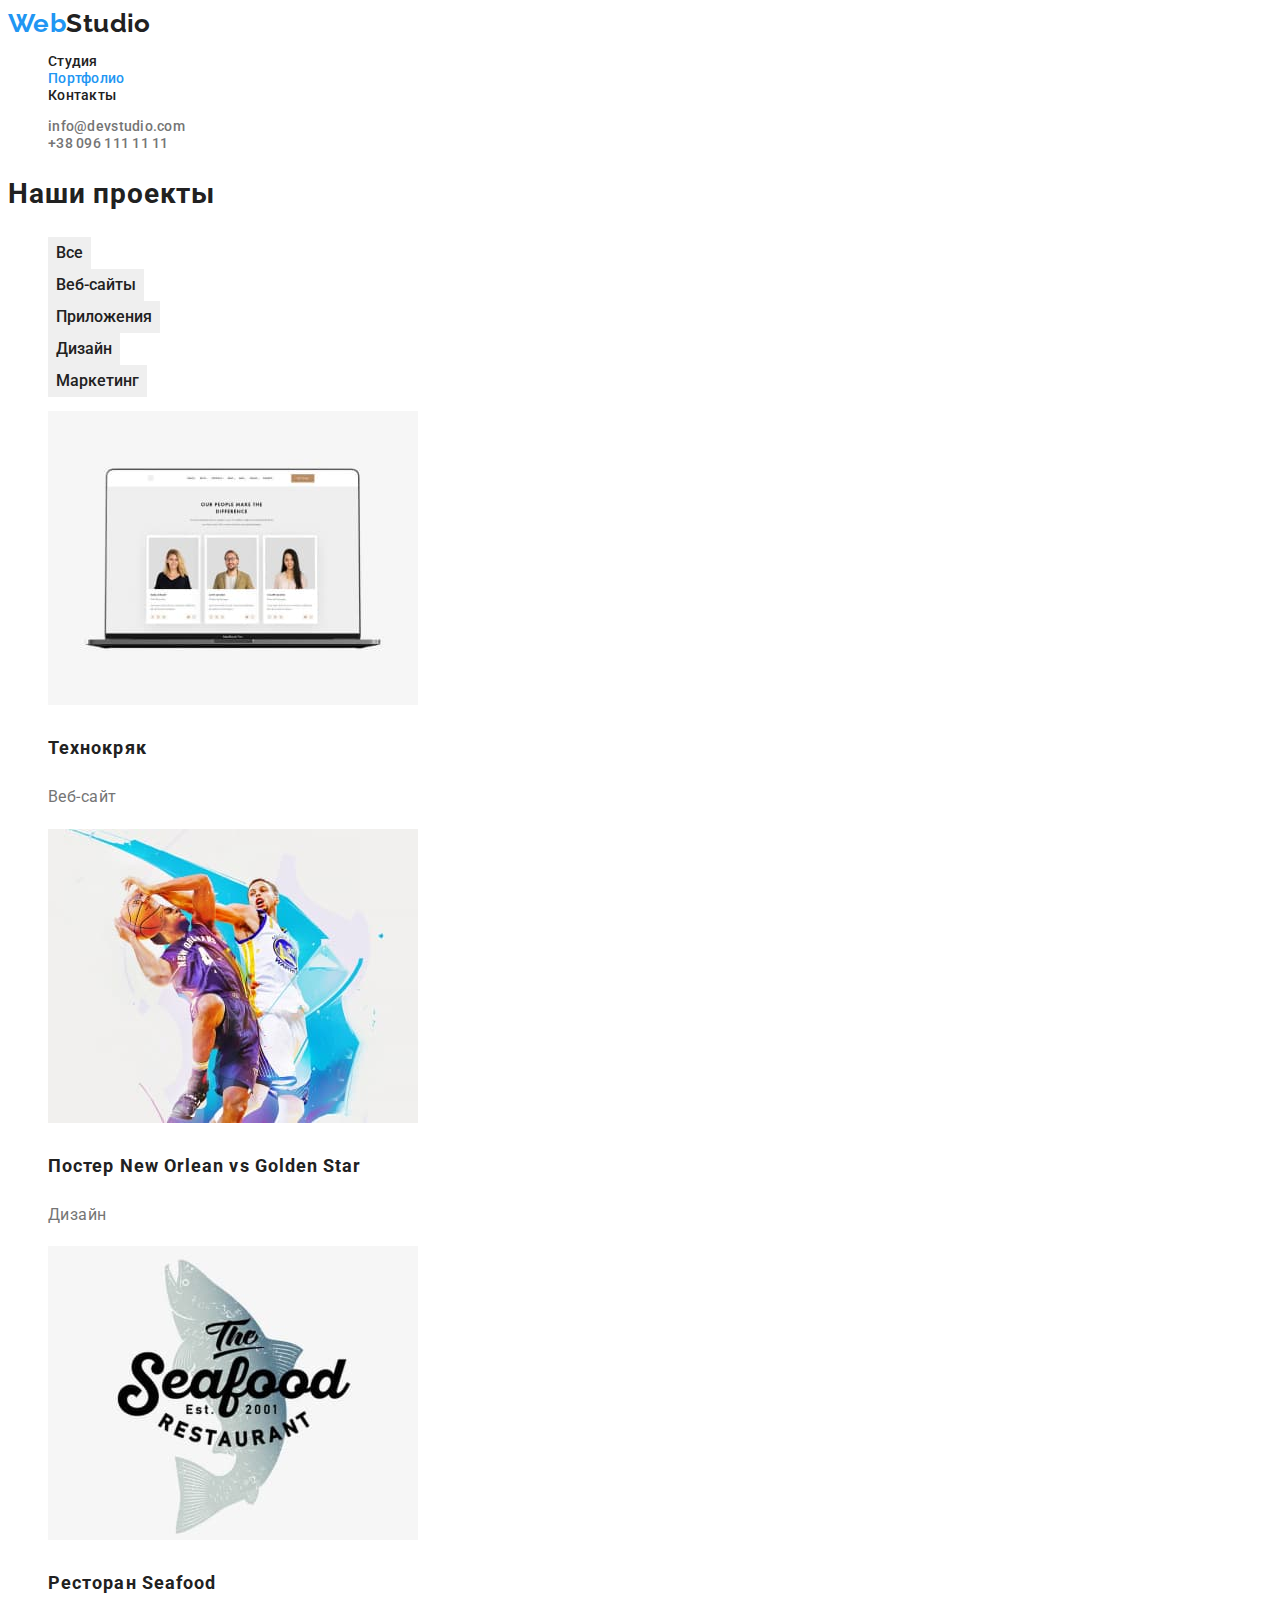
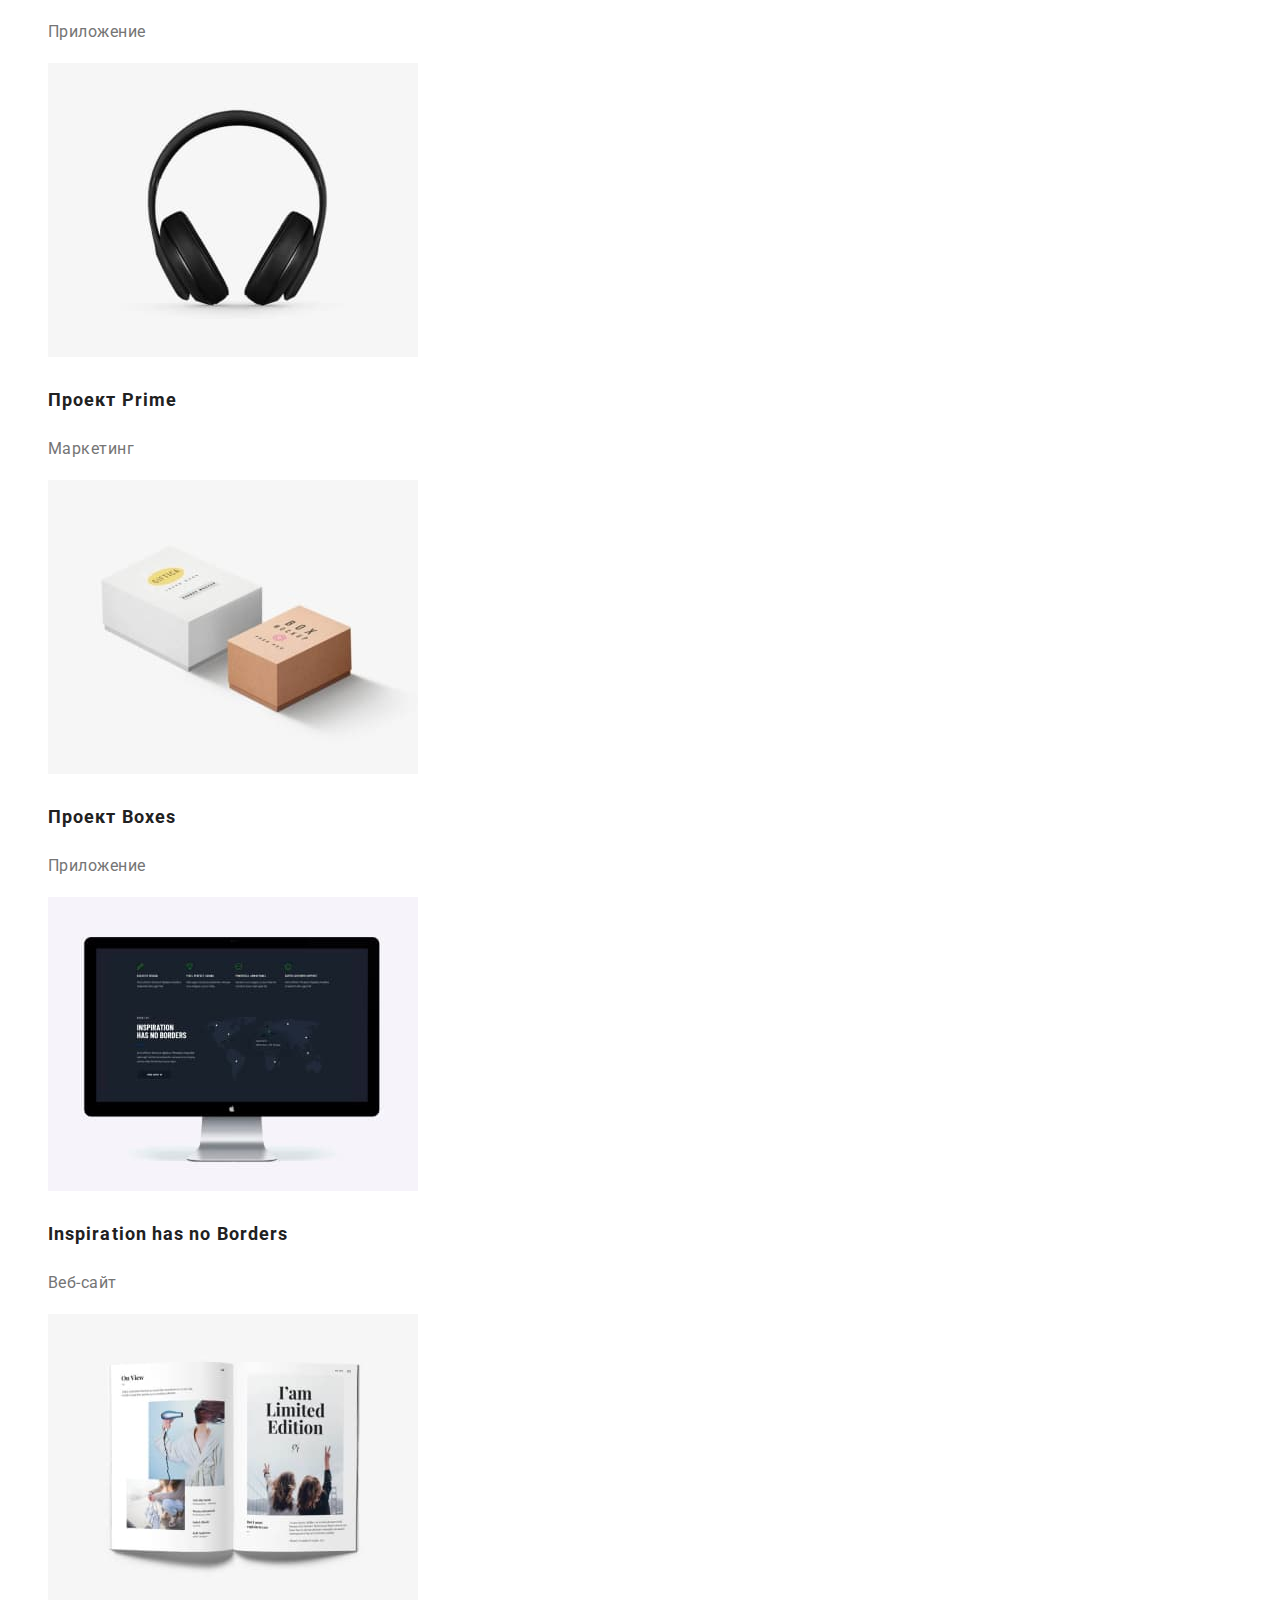
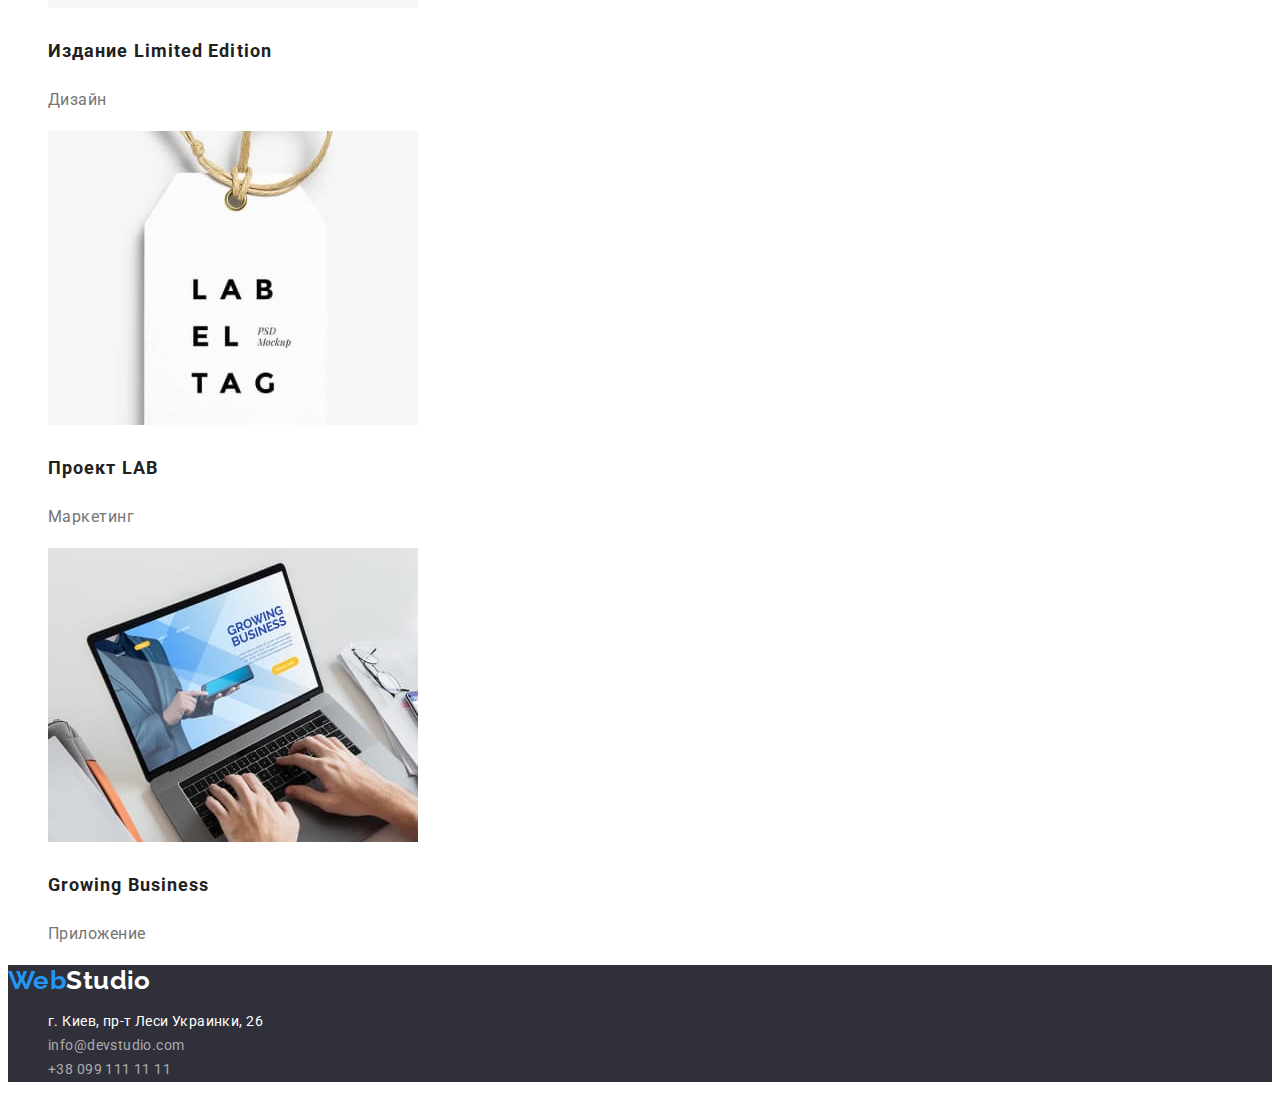
==== commit 3050ef0a: "homework2" ====
--- a/portfolio.html
+++ b/portfolio.html
@@ -19,7 +19,7 @@
       <nav>
         <a href="./index.html" class="logo"><span class="accent">Web</span>Studio</a>
         <ul class="site-nav list">
-          <li><a href="./studio.html" class="link">Студия</a></li>
+          <li><a href="./index.html" class="link">Студия</a></li>
           <li><a href="./portfolio.html" class="link current">Портфолио</a></li>
           <li><a href="" class="link">Контакты</a></li>
         </ul>
--- a/css/styles.css
+++ b/css/styles.css
@@ -71,6 +71,7 @@
   color: var(--primary-white-color);
   font-family: 'Roboto', sans-serif;
   font-weight: 900;
+  font-size: 44px;
   line-height: 1.36;
   text-align: center;
   letter-spacing: 0.06em;
@@ -178,7 +179,7 @@
   font-family: 'Roboto', sans-serif;
   line-height: 1.71;
   letter-spacing: 0.03em;
-  color: rgba(122, 88, 88, 0.6);
+  color: rgba(255, 255, 255, 0.6);
   text-decoration: none;
   font-style: normal;
 }
